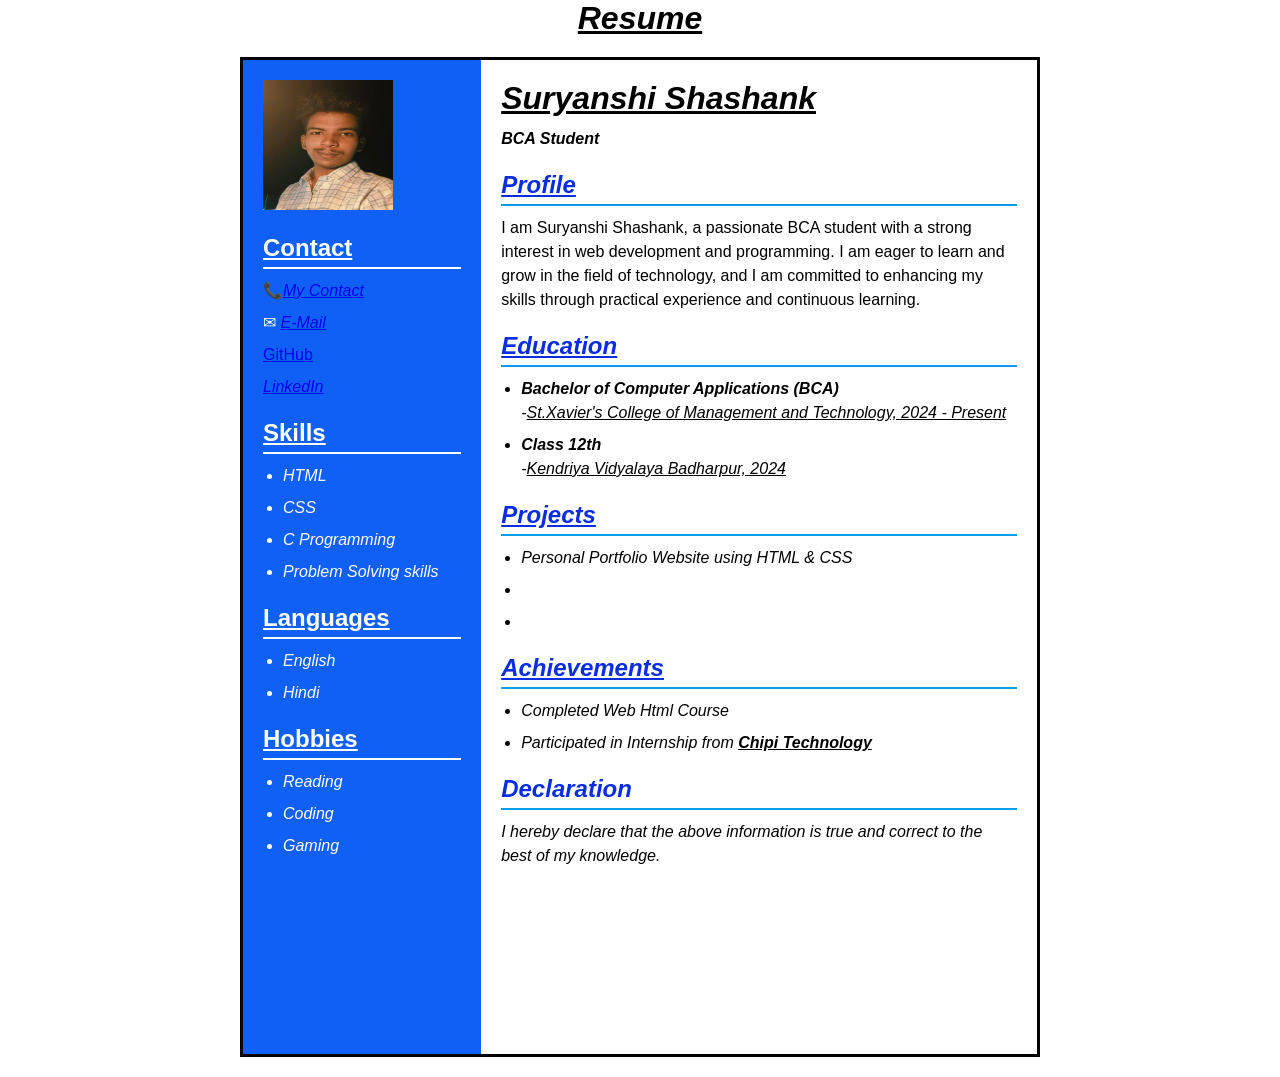
==== index.html @ 6fe18572 "portfolio make  a portfolio and update it" ====
<!DOCTYPE html>
<html lang="en">
<head>
<meta charset="UTF-8">
<meta name="viewport" content="width=device-width, initial-scale=1.0">
<title>Resume</title>

<style>
*{
    margin:0;
    padding:0;
    box-sizing:border-box;
    font-family: Arial, sans-serif;
}

.container{
    width:800px;
    margin:20px auto;
    border:3px solid black;
    display:flex;
    min-height:1000px;
}

.left{
    width:30%;
    background:#1060f5;
    color:white;
    padding:20px;
}

.right{
    width:70%;
    background:white;
    padding:20px;
}

h1{
    font-size:32px;
    margin-bottom:10px;
}

h2{
    margin-top:20px;
    margin-bottom:10px;
    border-bottom:2px solid white;
    padding-bottom:5px;
}

.right h2{
    border-bottom:2px solid #0a9aee;
    color:#092de1;
}

p, li{
    margin-bottom:8px;
    line-height:1.5;
}

ul{
    margin-left:20px;
}

.profile-pic{
    width:120px;
    height:120px;
    border-radius:50%;
    background:white;
    margin:0 auto 20px;
    border:3px solid white;
}
</style>
</head>
<body>
    <h1>
    <center><u><i><strong>Resume</strong></i></u></center>
    </h1>

<div class="container">

    <!-- LEFT SIDE -->
    <div class="left">
        <div><img src="./image.png" alt="Profile Picture" width="130" height="130"></div>

        

        <h2><u>Contact</u></h2>
        <p>📞<a href="tel:6202456021"><i>My Contact</i></a></p>
        <p>✉ <a href="mailto:suryanshshashank7@gmail.com"><i>E-Mail</i></a></p>
        <p ><a href="https://github.com/" target="_blank"><i></i>GitHub</i></a></p>
        <p><a href="https://www.linkedin.com/feed/" target="_blank"><i>LinkedIn</i></a></p>

        <h2><u>Skills</u></h2>
        <ul><i>
        
            <li>HTML</li>
            <li>CSS</li>
            <li>C Programming</li>
            <li>Problem Solving skills</li>
        </i></ul>

        <h2><u>Languages</u></h2>
        <ul><i>
            <li>English</li>
            <li>Hindi</li>
        </i></ul>

        <h2><u>Hobbies</u></h2>
        <ul><i>
            <li>Reading</li>
            <li>Coding</li>
            <li>Gaming</li>
        </i></ul>

    </div>

    <!-- RIGHT SIDE -->
    <div class="right">

        <h1><u><i><strong>Suryanshi Shashank</strong></i></u></h1>
        <p><strong><i>BCA Student</i></strong></p>

        <h2><code><u><i>Profile</i></code></u></h2>
        <p>
            I am Suryanshi Shashank, a passionate BCA student with a strong interest in web development and programming. I am eager to learn and grow in the field of technology, and I am committed to enhancing my skills through practical experience and continuous learning.

        </p>

        <h2><u><i>Education<i></i></u></h2>
        <ul>
            <li><strong>Bachelor of Computer Applications (BCA)</strong> <br>
                -<u>St.Xavier's College of Management and Technology, 2024 - Present</u></li>
            <li><strong>Class 12th</strong> <br>
                -<u>Kendriya Vidyalaya Badharpur, 2024</u></li> </ul>
            
        </p>

        
        <h2><u><i>Projects</i></u></h2>
        <ul>
            <li>Personal Portfolio Website using HTML & CSS</li>
            <li></li>
            <li></li>
        </ul>

        <h2><u><i>Achievements</i></u></h2>
        <ul>
            <li>Completed Web Html Course</li>
            <li>Participated in Internship from <strong><i><u>Chipi Technology</u></i></strong></li>
        </ul>

        <h2>Declaration</h2>
        <p>
            I hereby declare that the above information is true and correct
            to the best of my knowledge.
        </p>

    </div>

</div>

</body>
</html>
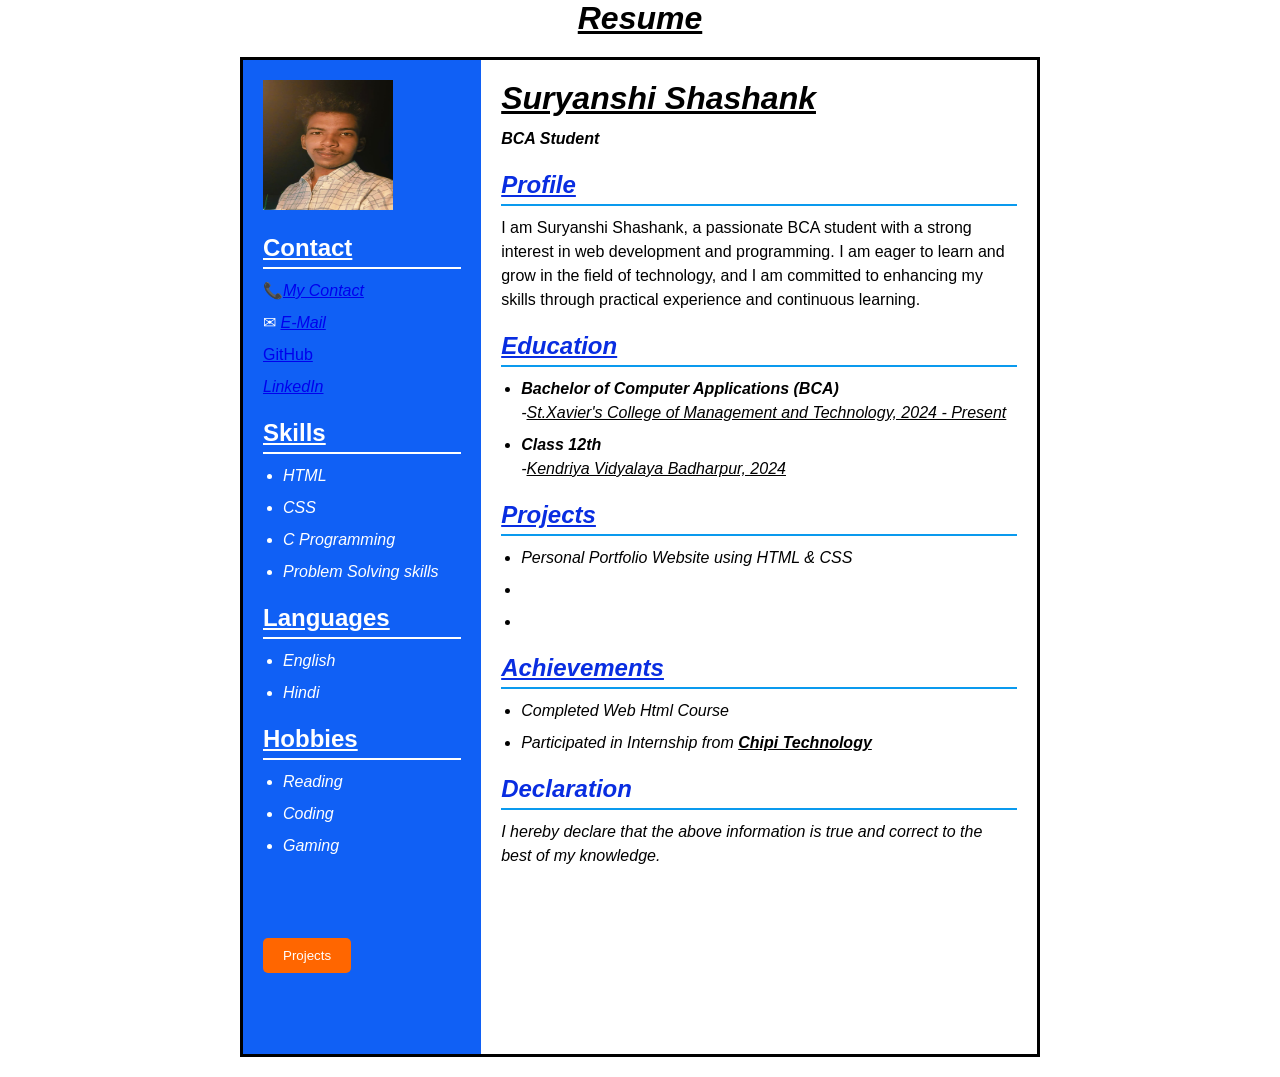
==== commit 5cfadd77: "make a button make a attractive button" ====
--- a/index.html
+++ b/index.html
@@ -110,6 +110,17 @@
             <li>Coding</li>
             <li>Gaming</li>
         </i></ul>
+        <br>
+        <br>
+        <br>
+        <br>
+        <p>
+            <a href="myproject.html" style="text-decoration:none; display:inline-block;">
+                <button type="button" style="background-color:#ff6600; color:white; border:none; padding:10px 20px; border-radius:5px; cursor:pointer;">
+                    Projects
+                </button>
+            </a>
+        </p>
 
     </div>
 
